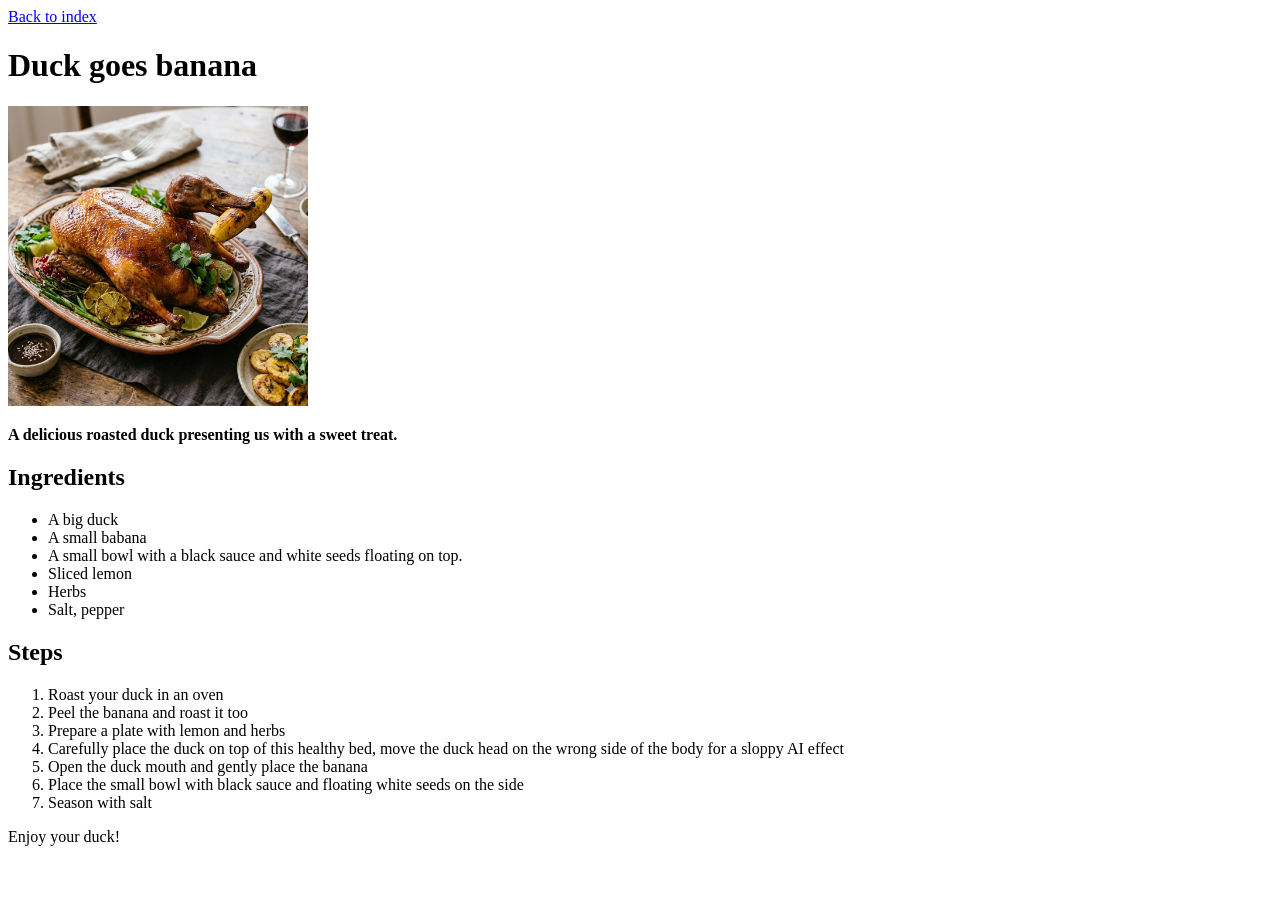
==== recipes/duck-goes-banana.html @ 6a6c4160 "RENAMED DUCK RECIPE recipe name is now understandable and the receipt eatable" ====
<!DOCTYPE html>
<html lang="en">
<head>
    <meta charset="UTF-8">
    <meta name="viewport" content="width=device-width, initial-scale=1.0">
    <title>Odin Recipes</title>
</head>
<body>
    <a href="../index.html">Back to index</a>
    <h1>Duck goes banana</h1>
    <img src="duck-goes-banana.png" width="300" alt="An anatomically wrong duck">
    <p><b>A delicious roasted duck presenting us with a sweet treat.</b></p>
    <h2>Ingredients</h2>
    <ul>
        <li>A big duck</li>
        <li>A small babana</li>
        <li>A small bowl with a black sauce and white seeds floating on top.</li>
        <li>Sliced lemon</li>
        <li>Herbs</li>
        <li>Salt, pepper</li></ul>
    <h2>Steps</h2>
    <ol>
        <li>Roast your duck in an oven</li>
        <li>Peel the banana and roast it too</li>
        <li>Prepare a plate with lemon and herbs</li>
        <li>Carefully place the duck on top of this healthy bed, move the duck head on the wrong side of the body for a sloppy AI effect</li>
        <li>Open the duck mouth and gently place the banana</li>
        <li>Place the small bowl with black sauce and floating white seeds on the side</li>
        <li>Season with salt</li>
    </ol>
    <p>Enjoy your duck!</p>
</body>
</html>
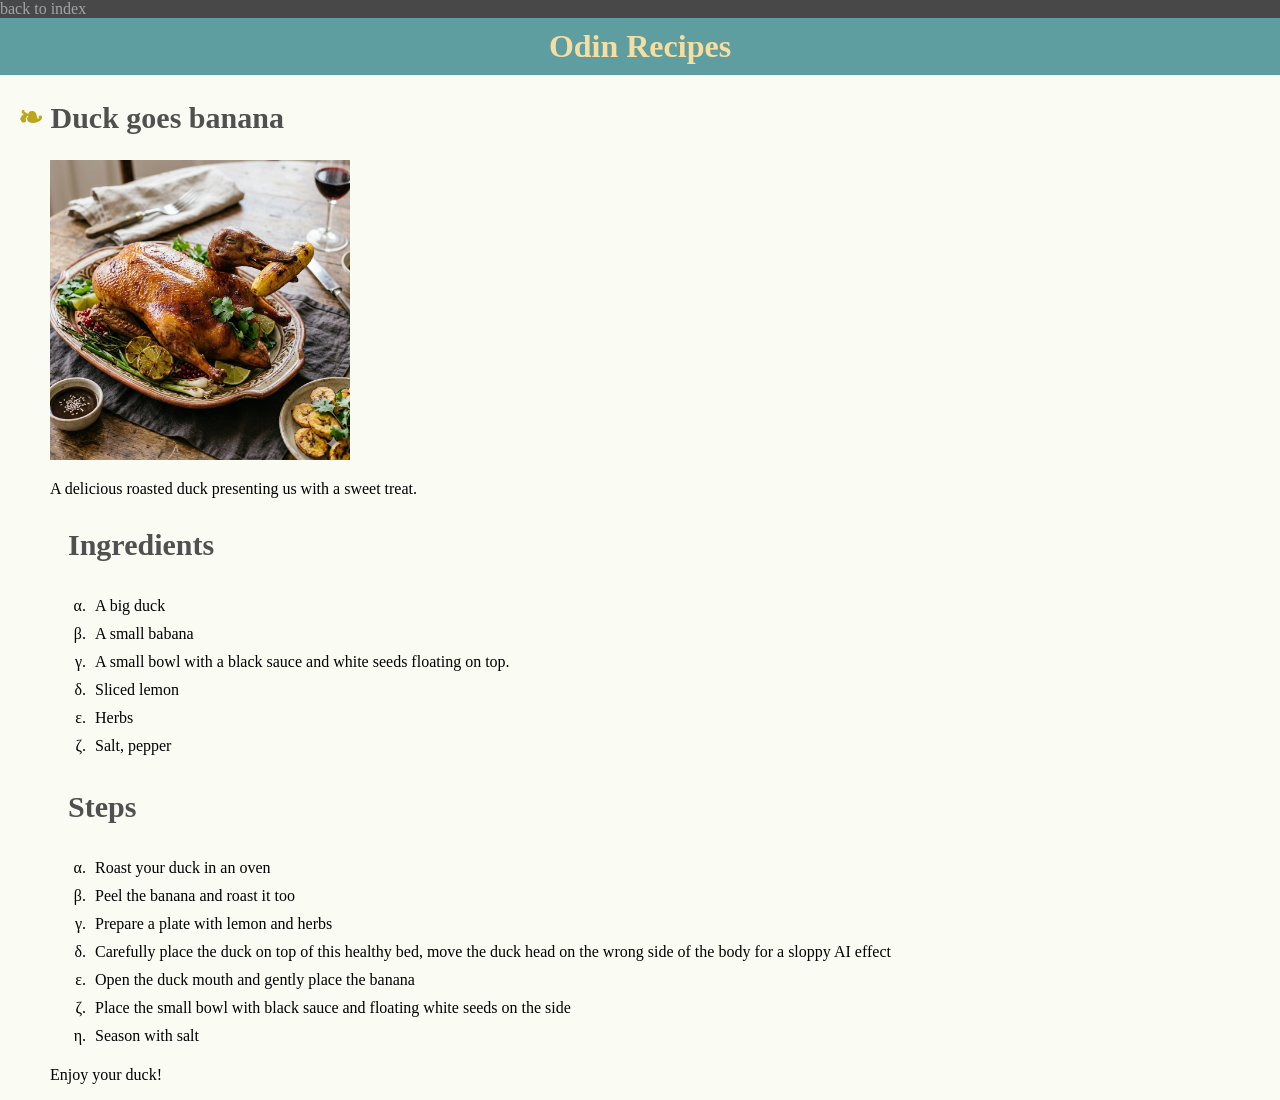
==== commit b2b4ad9b: "CSS styling with box" ====
--- a/recipes/duck-goes-banana.html
+++ b/recipes/duck-goes-banana.html
@@ -4,30 +4,36 @@
     <meta charset="UTF-8">
     <meta name="viewport" content="width=device-width, initial-scale=1.0">
     <title>Odin Recipes</title>
+    <link rel="stylesheet" href="../style.css">
 </head>
 <body>
-    <a href="../index.html">Back to index</a>
-    <h1>Duck goes banana</h1>
-    <img src="duck-goes-banana.png" width="300" alt="An anatomically wrong duck">
-    <p><b>A delicious roasted duck presenting us with a sweet treat.</b></p>
-    <h2>Ingredients</h2>
-    <ul>
-        <li>A big duck</li>
-        <li>A small babana</li>
-        <li>A small bowl with a black sauce and white seeds floating on top.</li>
-        <li>Sliced lemon</li>
-        <li>Herbs</li>
-        <li>Salt, pepper</li></ul>
-    <h2>Steps</h2>
-    <ol>
-        <li>Roast your duck in an oven</li>
-        <li>Peel the banana and roast it too</li>
-        <li>Prepare a plate with lemon and herbs</li>
-        <li>Carefully place the duck on top of this healthy bed, move the duck head on the wrong side of the body for a sloppy AI effect</li>
-        <li>Open the duck mouth and gently place the banana</li>
-        <li>Place the small bowl with black sauce and floating white seeds on the side</li>
-        <li>Season with salt</li>
-    </ol>
-    <p>Enjoy your duck!</p>
+    <div class="header">
+        <a class="link-back" href="../index.html">back to index</a>
+        <h1>Odin Recipes</h1>    
+    </div>
+    <h2><span> ❧ </span> Duck goes banana</h2>
+    <div class="receipt">
+        <img src="duck-goes-banana.png" width="300" alt="An anatomically wrong duck">
+        <p>A delicious roasted duck presenting us with a sweet treat.</p>
+        <h3>Ingredients</h3>
+        <ul>
+            <li>A big duck</li>
+            <li>A small babana</li>
+            <li>A small bowl with a black sauce and white seeds floating on top.</li>
+            <li>Sliced lemon</li>
+            <li>Herbs</li>
+            <li>Salt, pepper</li></ul>
+        <h3>Steps</h3>
+        <ol>
+            <li>Roast your duck in an oven</li>
+            <li>Peel the banana and roast it too</li>
+            <li>Prepare a plate with lemon and herbs</li>
+            <li>Carefully place the duck on top of this healthy bed, move the duck head on the wrong side of the body for a sloppy AI effect</li>
+            <li>Open the duck mouth and gently place the banana</li>
+            <li>Place the small bowl with black sauce and floating white seeds on the side</li>
+            <li>Season with salt</li>
+        </ol>
+        <p>Enjoy your duck!</p>
+     </div>
 </body>
 </html>
--- a/style.css
+++ b/style.css
@@ -0,0 +1,82 @@
+* {
+    font-family: Cambria, Cochin, Georgia, Times, 'Times New Roman', serif;
+    
+}
+
+body {
+    background-color: rgb(250, 252, 244);
+    padding: 0;
+    margin: 0;
+}
+
+h1 {
+    background-color: cadetblue;
+    color: rgb(247, 222, 159);
+    padding: 10px;
+    text-align: center;
+    margin: 0;
+}
+
+h2, h3{
+    color:rgb(80, 80, 80);
+    font-weight: 900;
+    font-size: 30px;
+    margin-left: 18px;
+}
+
+
+.receipt {
+    margin-left: 50px;
+}
+
+.link {
+    text-decoration: none;
+    color: rgb(102, 104, 106);
+}
+
+.link-back{
+    color: rgb(160, 165, 169);
+    text-decoration: none;
+}
+
+li {
+    list-style-type:lower-greek;
+    padding: 5px;
+
+}
+
+em {
+    font-size: 30px;
+}
+
+span {
+    display: inline-block;
+    font-weight: 900;
+    font-size: 35;
+    color: rgb(189, 165, 28);
+    padding: 0 0px;
+    margin: 0;
+}
+
+.container {
+
+    padding: 20px;
+}
+
+.intro-list {
+    display: inline-block;
+    box-sizing: border-box;
+    width: 350px;
+    list-style-type: none;
+    text-decoration: none;
+    font-weight: 500;
+    font-size: 35px;
+    display: block;
+    padding: 20px;
+    margin: 20px 300px 20px 20px;
+}
+
+.header {
+    display: block;
+    background-color: rgb(72, 72, 72);
+}
